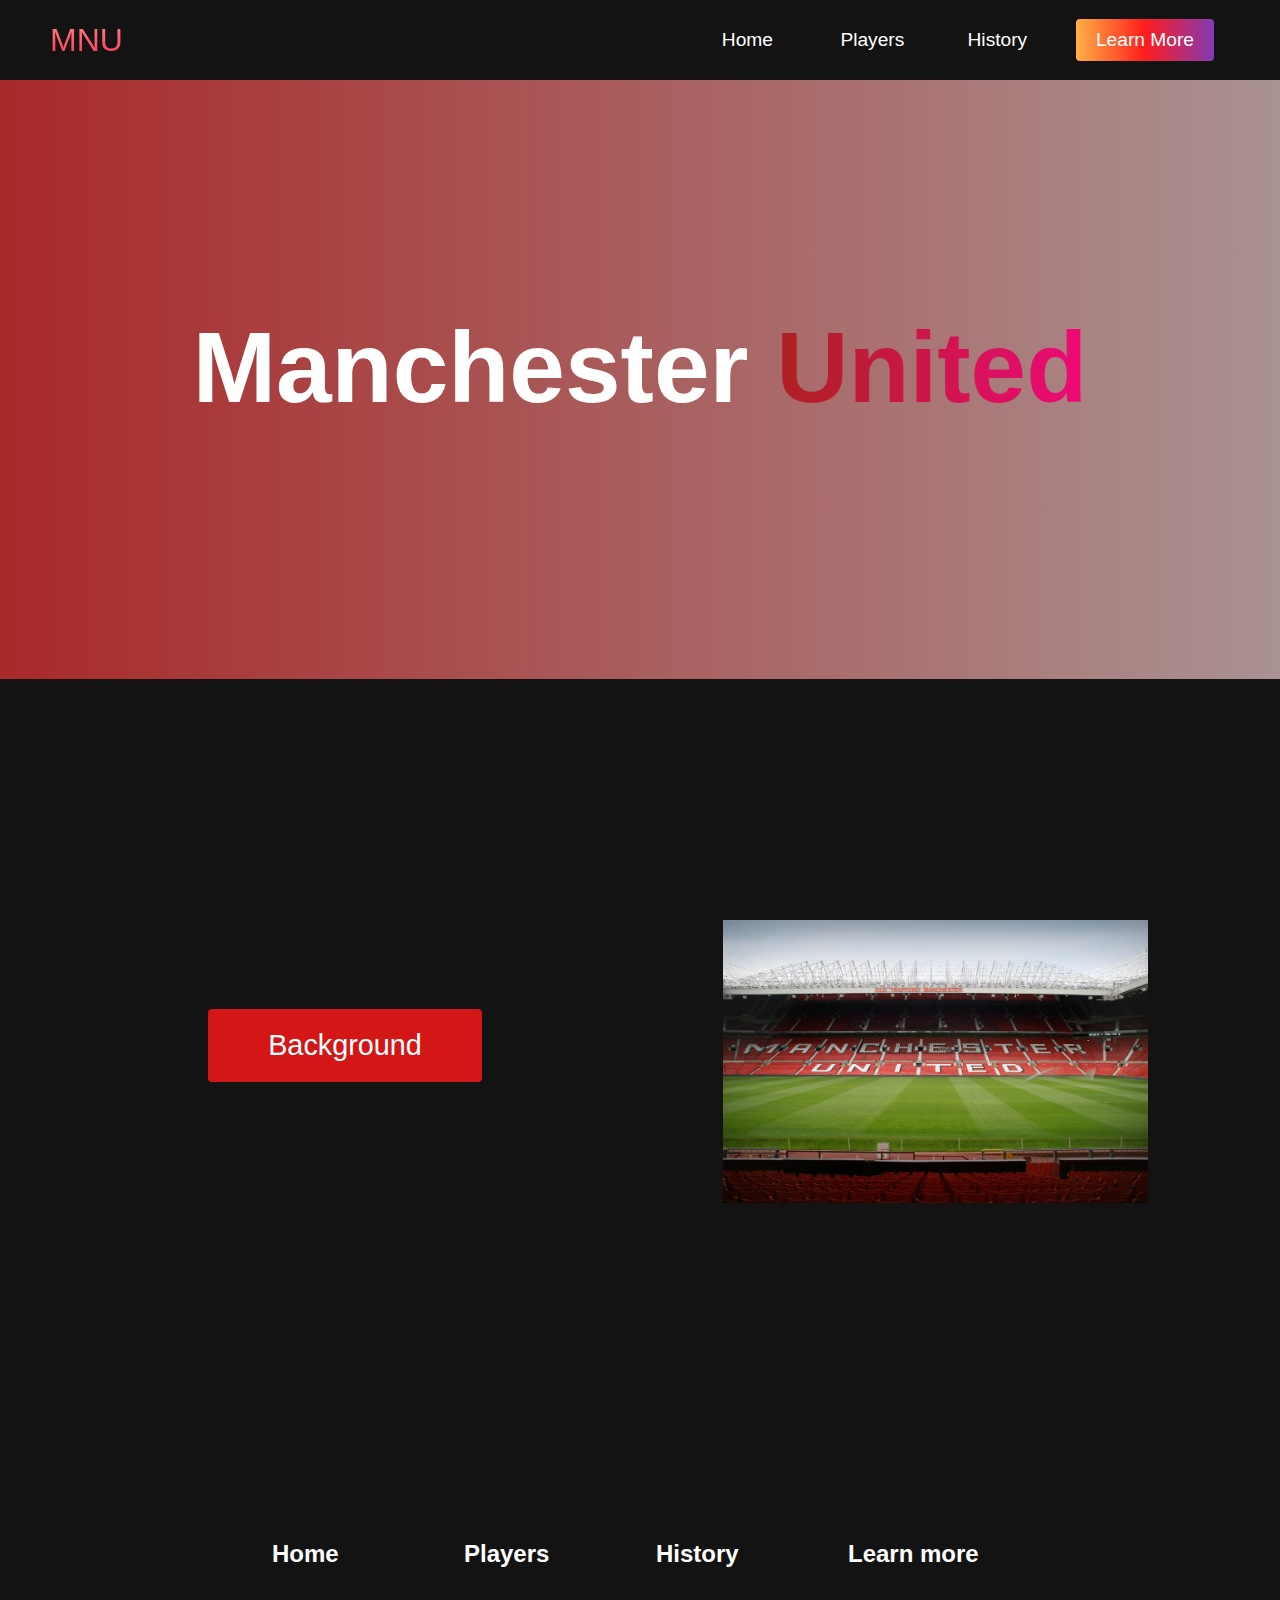
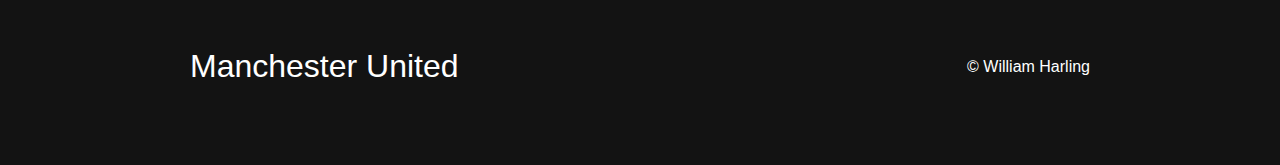
==== index.html @ 5e6eae73 "v" ====
<!DOCTYPE html>
<html lang="en">
  <head>
    <meta charset="UTF-8" />
    <meta name="viewport" content="width=device-width, initial-scale=1.0" />
    <title>Manchester United</title>
    <link rel="stylesheet" href="css/style.css" />
    <link
      rel="stylesheet"
      href="https://use.fontawesome.com/releases/v5.14.0/css/all.css"
      integrity="sha384-HzLeBuhoNPvSl5KYnjx0BT+WB0QEEqLprO+NBkkk5gbc67FTaL7XIGa2w1L0Xbgc"
      crossorigin="anonymous"

    />
    <link rel="icon" type="image/x-icon" href="img/logga.png">
  </head>
  <body>
    <!-- Navbaren !-->
    <nav class="navbar">
      <div class="navbar__container">
        <a href="#home" id="navbar__logo">MNU</a>
        <div class="navbar__toggle" id="mobile-menu">
          <span class="bar"></span> <span class="bar"></span>
          <span class="bar"></span>
        </div>
        <ul class="navbar__menu">
          <li class="navbar__item">
            <a href="#home" class="navbar__links" id="home-page">Home</a>
          </li>
          <li class="navbar__item">
            <a href="spelare.html" class="navbar__links" id="about-page">Players</a>
          </li>
          <li class="navbar__item">
            <a href="history.html" class="navbar__links" id="services-page"
              >History</a
            >
          </li>
          <li class="navbar__btn">
            <a href="https://www.manutd.com/" class="button" id="signup" target="_blank">Learn More</a>
          </li>
        </ul>
      </div>
    </nav>
    <!-- Det som finns under navbaren, en titel -->
    <div class="banner" id="home">
        <div class="banner__container">
          <h1 class="banner__heading">Manchester <span>United</span></h1>
          <p class="banner__description"></p>
          
        </div>
      </div>
      <!--Det som är under bannern, lite bakgrunds info-->
      <div class="main" id="sign-up">
        <div class="main__container">
          <div class="main__content">
           
            
            <button class="main__btn"><a href="https://en.wikipedia.org/wiki/Manchester_United_F.C." target="_blank">Background</a></button>
          </div>
          <div class="main__img--container">
            <div class="main__img--card" id="card-2">
              <img src="img/old.jpeg" alt="picture of arena">
            </div>
          </div>
        </div>
      </div>
      <div class="footer__container">
        <div class="footer__links">
          <div class="footer__link--wrapper">
            <div class="footer__link--items">
             <a href="#"> <h2>Home</h2></a>            
          </div>
          <div class="footer__link--items">
            <a href="spelare.html"><h2>Players</h2></a>
            
          </div>
        </div>
        <div class="footer__link--wrapper">
          <div class="footer__link--items">
            <a href="history.html"><h2>History</h2></a>

          </div>
          <div class="footer__link--items">
            <a href="https://www.manutd.com/"><h2>Learn more</h2></a>
          
            </div>
          </div>
        </div>
        <section class="social__media">
          <div class="social__media--wrap">
            <div class="footer__logo">
              <a href="/" id="footer__logo">Manchester United</a>
            </div>
            <p class="website__rights">© William Harling</p>
            
          </div>
        </section>
      </div>

      <script src="js/script.js"></script>
  </body>
</html>
---- css/style.css ----
* {
  box-sizing: border-box;
  margin: 0;
  padding: 0;
  font-family: 'Kumbh Sans', sans-serif;
  scroll-behavior: smooth;
}

.navbar {
  background: #131313;
  height: 80px;
  display: flex;
  justify-content: center;
  align-items: center;
  font-size: 1.2rem;
  position: sticky;
  top: 0;
  z-index: 999;
}

.navbar__container {
  display: flex;
  justify-content: space-between;
  height: 80px;
  z-index: 1;
  width: 100%;
  max-width: 1300px;
  margin: 0 auto;
  padding: 0 50px;
}

#navbar__logo {
  background-color: #ff8177;
  background-image: linear-gradient(to top, #ff0844 0%, #ffb199 100%);
  background-size: 100%;
  -webkit-background-clip: text;
  background-clip: text;
  -moz-background-clip: text;
  -webkit-text-fill-color: transparent;
  -moz-text-fill-color: transparent;
  display: flex;
  align-items: center;
  cursor: pointer;
  text-decoration: none;
  font-size: 2rem;
}

.navbar__menu {
  display: flex;
  align-items: center;
  list-style: none;
}

.navbar__item {
  height: 80px;
}

.navbar__links {
  color: #fff;
  display: flex;
  align-items: center;
  justify-content: center;
  width: 125px;
  text-decoration: none;
  height: 100%;
  transition: all 0.3s ease;
}

.navbar__btn {
  display: flex;
  justify-content: center;
  align-items: center;
  padding: 0 1rem;
  width: 100%;
}

.button {
  display: flex;
  justify-content: center;
  align-items: center;
  text-decoration: none;
  padding: 10px 20px;
  height: 100%;
  width: 100%;
  border: none;
  outline: none;
  border-radius: 4px;
  background: #833ab4;
  background: -webkit-linear-gradient(to right, #fcb045, #fd1d1d, #833ab4);
  background: linear-gradient(to right, #fcb045, #fd1d1d, #833ab4);
  color: #fff;
  transition: all 0.3s ease;
}

.navbar__links:hover {
  color: #9518fc;
  transition: all 0.3s ease;
}
/* Så att navbaren ska fungera på mobil, när man går in på sidan på mobilen så försvinner alternativen och det blir en hamburgarmeny*/
@media screen and (max-width: 960px) {
  .navbar__container {
    display: flex;
    justify-content: space-between;
    height: 80px;
    z-index: 1;
    width: 100%;
    max-width: 1300px;
    padding: 0;
  }

  .navbar__menu {
    display: grid;
    grid-template-columns: auto;
    margin: 0;
    width: 100%;
    position: absolute;
    top: -1000px;
    opacity: 1;
    transition: all 0.5s ease;
    z-index: -1;
  }

  .navbar__menu.active {
    background: #131313;
    top: 100%;
    opacity: 1;
    transition: all 0.5s ease;
    z-index: 99;
    height: 60vh;
    font-size: 1.6rem;
  }

  #navbar__logo {
    padding-left: 25px;
  }

  .navbar__toggle .bar {
    width: 25px;
    height: 3px;
    margin: 5px auto;
    transition: all 0.3s ease-in-out;
    background: #fff;
  }

  .navbar__item {
    width: 100%;
  }

  .navbar__links {
    text-align: center;
    padding: 2rem;
    width: 100%;
    display: table;
  }

  .navbar__btn {
    padding-bottom: 2rem;
  }

  .button {
    display: flex;
    justify-content: center;
    align-items: center;
    width: 80%;
    height: 80px;
    margin: 0;
  }

  #mobile-menu {
    position: absolute;
    top: 20%;
    right: 5%;
    transform: translate(5%, 20%);
  }

  .navbar__toggle .bar {
    display: block;
    cursor: pointer;
  }

  #mobile-menu.is-active .bar:nth-child(2) {
    opacity: 0;
  }

  #mobile-menu.is-active .bar:nth-child(1) {
    transform: translateY(8px) rotate(45deg);
  }

  #mobile-menu.is-active .bar:nth-child(3) {
    transform: translateY(-8px) rotate(-45deg);
  }
}
.banner {
  background: #672828;
  background: linear-gradient(to right, #a92929, #aa9292);
  padding: 200px 0;
 
}
.banner_players {
  background: #672828;
  background: linear-gradient(to right, #a9298b, #353232);
  padding: 200px 0;
 
}

.banner__container {
  display: flex;
  flex-direction: column;
  justify-content: center;
  align-items: center;
  max-width: 1200px;
  margin: 0 auto;
  height: 90%;
  text-align: center;
  padding: 30px;
}

.banner__heading {
  font-size: 100px;
  margin-bottom: 24px;
  color: #fff;
}

.banner__heading span {
  background: #ee0979; 
  background: -webkit-linear-gradient(
    to right,
    #ae2222,
    #ee0979
  ); 
  background: linear-gradient(
    to right,
    #ae2121,
    #ee0979
  ); 
  background-size: 100%;
  -webkit-background-clip: text;
  background-clip: text;
  -moz-background-clip: text;
  
  -webkit-text-fill-color: transparent;
  -mo-text-fill-color: transparent;
}

.banner__description {
  font-size: 60px;
  background: #da22ff; 
  background: -webkit-linear-gradient(
    to right,
    #9114ff,
    #da22ff
  ); 
  background: linear-gradient(
    to right,
    #8f0eff,
    #da22ff
  ); 
  background-size: 100%;
  -webkit-background-clip: text;
  background-clip: text;
  -moz-background-clip: text;
  -webkit-text-fill-color: transparent;
  -moz-text-fill-color: transparent;
}

.highlight {
  border-bottom: 4px solid rgb(132, 0, 255);
}

@media screen and (max-width: 768px) {
  .banner__heading {
    font-size: 60px;
  }

  .banner__description {
    font-size: 40px;
  }
}
.main__btn {
  font-size: 1.8rem;
  background: #d31616;
 
  padding: 20px 60px;
  border: none;
  border-radius: 4px;
  margin-top: 2rem;
  cursor: pointer;
  position: relative;
  transition: all 0.35s;
  outline: none;
}

.main__btn a {
  position: relative;
  z-index: 2;
  color: #fff;
  text-decoration: none;
}

.main__img--container {
  text-align: center;
 
}

.main__img--card {

  margin: 10px;
  height: 750px;
  width: 750px;
  border-radius: 4px;
  display: flex;
  flex-direction: column;
  justify-content: center;

 
}

.main__container {
  display: grid;
  grid-template-columns: 1fr 1fr;
  align-items: center;
  justify-content: center;
  margin: 0 auto;
  height: 90%;
  z-index: 1;
  width: 100%;
  max-width: 1300px;
  padding: 0 50px;
}


/* För mindre skärmar */
@media screen and (max-width: 700px) {
  .main__container {
    display: grid;
  grid-template-columns: 1fr;
  align-items: center;
  justify-content: center;
  margin:  auto;
  height: 90%;
  z-index: 1;
  width: 100%;
  max-width: 1300px;
  padding:  50px;
}
  }

  .main__img--container {
    display: flex;
    justify-content: center;
  }

  .main__img--card {
    height: 425px;
    width: 425px;
  }

  .main__content {
    text-align: center;
    margin-bottom: 4rem;
  }

  .main__content h1 {
    font-size: 2.5rem;
    margin-top: 2rem;
  }

  .main__content h2 {
    font-size: 3rem;
  }

  .main__content p {
    margin-top: 1rem;
    font-size: 1.5rem;
  }
  


.main {
  background-color: #131313;
  padding: 10rem 0;
}



.main__content {
  color: #fff;
  width: 100%;
}

.main__content h1 {
  font-size: 2rem;
  background-color: #fe3b6f;
  background-image: linear-gradient(to top, #ff087b 0%, #ed1a52 100%);
  background-size: 100%;
  -webkit-background-clip: text;
  background-clip: text;
  -moz-background-clip: text;
  -webkit-text-fill-color: transparent;
  -moz-text-fill-color: transparent;
  text-transform: uppercase;
  margin-bottom: 32px;
}

.main__content h2 {
  font-size: 4rem;
  background: #ff8177; /* fallback for old browsers */
  background: -webkit-linear-gradient(
    to right,
    #9114ff,
    #da22ff
  ); /* Chrome 10-25, Safari 5.1-6 */
  background: linear-gradient(
    to right,
    #8f0eff,
    #da22ff
  ); /* W3C, IE 10+/ Edge, Firefox 16+, Chrome 26+, Opera 12+, Safari 7+ */
  background-size: 100%;
  -webkit-background-clip: text;
  background-clip: text;
  -moz-background-clip: text;
  -webkit-text-fill-color: transparent;
  -moz-text-fill-color: transparent;
}

.main__content p {
  margin-top: 1rem;
  font-size: 2rem;
  font-weight: 700;
}
/*Footern, det som är längst ner på sidan*/
.footer__container {
  background-color: #131313;
  padding: 5rem 0;
  display: flex;
  flex-direction: column;
  justify-content: center;
  align-items: center;
}
/*De olika texterna som finns längst ner*/
#footer__logo {
  color: #fff;
  display: flex;
  align-items: center;
  cursor: pointer;
  text-decoration: none;
  font-size: 2rem;
}

.footer__links {
  width: 100%;
  max-width: 1000px;
  display: flex;
  justify-content: center;
}

.footer__link--wrapper {
  display: flex;
}

.footer__link--items {
  display: flex;
  flex-direction: column;
  align-items: flex-start;
  margin: 16px;
  text-align: left;
  width: 160px;
  box-sizing: border-box;
}

.footer__link--items h2 {
  margin-bottom: 16px;
  color: #fff;
}

.footer__link--items a {
  color: #fff;
  text-decoration: none;
  margin-bottom: 0.5rem;
  transition: 0.3 ease-out;
}

.footer__link--items a:hover {
  color: #e9e9e9;
  transition: 0.3 ease-out;
}

.social__icon--link {
  color: #fff;
  font-size: 24px;
}

.social__media {
  max-width: 1000px;
  width: 100%;
}

.social__media--wrap {
  display: flex;
  justify-content: space-between;
  align-items: center;
  width: 90%;
  max-width: 1000px;
  margin: 40px auto 0 auto;
}

.social__icons {
  display: flex;
  justify-content: space-between;
  align-items: center;
  width: 240px;
}

.website__rights {
  color: #fff;
}
/*Footern blir responsiv*/
@media screen and (max-width: 820px) {
  *{
    margin: 0px;
    padding: 0px;
  }
  .footer__links {
    padding-top: 2rem;
  }

  #footer__logo {
    margin-bottom: 2rem;
  }

  .website__rights {
    margin-bottom: 2rem;
  }

  .footer__link--wrapper {
    flex-direction: column;
  }

  .social__media--wrap {
    flex-direction: column;
  }
}

@media screen and (max-width: 480px) {
  .footer__link--items {
    margin: 0;
    padding: 10px;
    width: 100%;
  }
}

@media screen and (max-width: 446px){
  .main__img--card{
width: 300px;
  }
}
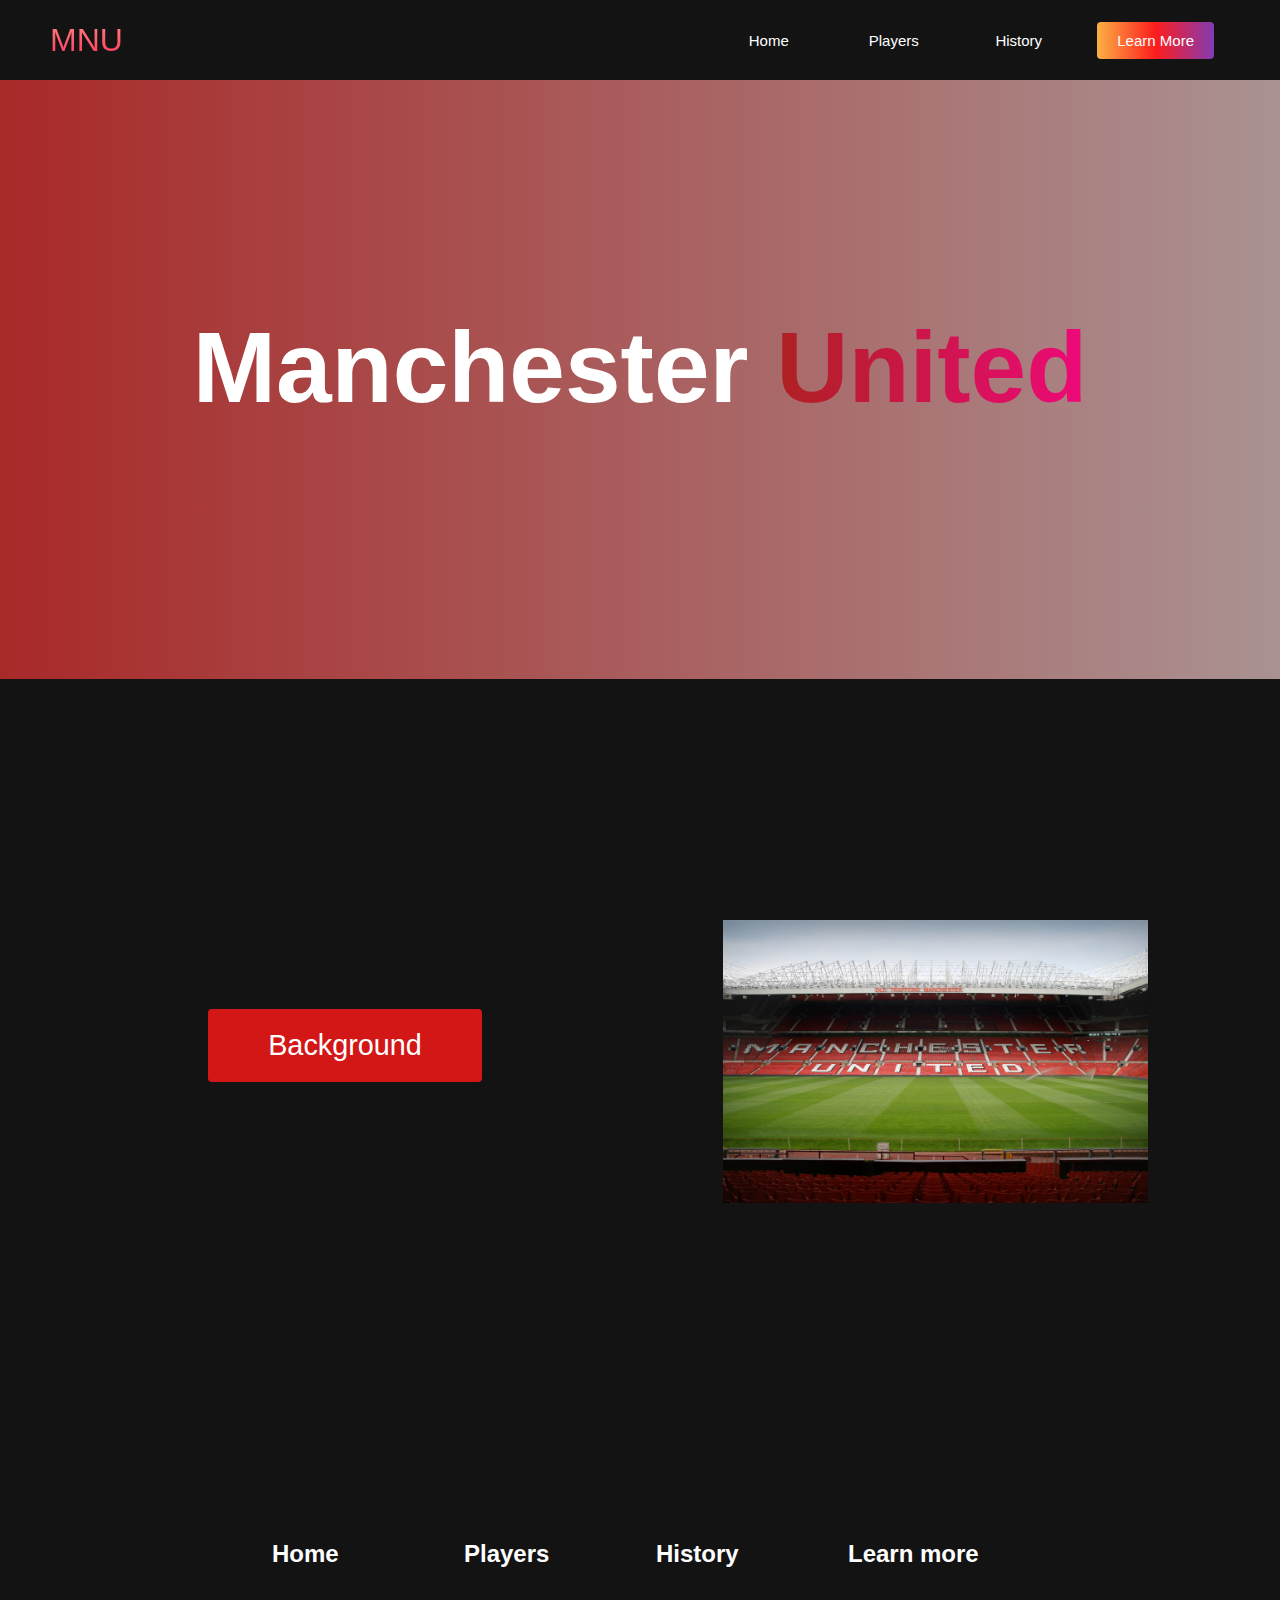
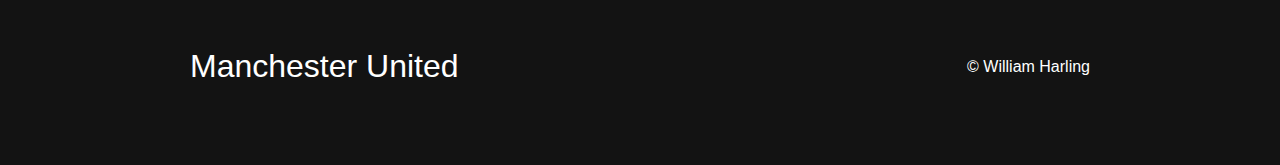
==== commit 32f77079: "v" ====
--- a/index.html
+++ b/index.html
@@ -75,6 +75,7 @@
             
           </div>
         </div>
+        <!--Det som är längst ner på sidan, länkar till mina andra sidor, utifall javascripten inte skulle fungera-->
         <div class="footer__link--wrapper">
           <div class="footer__link--items">
             <a href="history.html"><h2>History</h2></a>
--- a/css/style.css
+++ b/css/style.css
@@ -5,7 +5,7 @@
   font-family: 'Kumbh Sans', sans-serif;
   scroll-behavior: smooth;
 }
-
+/*Det som gör så att navbaren ser ut som den gör, färger, storlek etc. */
 .navbar {
   background: #131313;
   height: 80px;
@@ -28,7 +28,7 @@
   margin: 0 auto;
   padding: 0 50px;
 }
-
+/* Loggan i vänstra hörnet, linear gradient är vilka färger den har, webkit och moz är så att linear gradient funkar på till exempel safari*/
 #navbar__logo {
   background-color: #ff8177;
   background-image: linear-gradient(to top, #ff0844 0%, #ffb199 100%);
@@ -44,7 +44,7 @@
   text-decoration: none;
   font-size: 2rem;
 }
-
+/* Vart de olika grejerna i navbaren ska vara någon*/
 .navbar__menu {
   display: flex;
   align-items: center;
@@ -177,7 +177,7 @@
     display: block;
     cursor: pointer;
   }
-
+/* Det som gör att menyn animeras när man klickar på den*/
   #mobile-menu.is-active .bar:nth-child(2) {
     opacity: 0;
   }
@@ -190,6 +190,7 @@
     transform: translateY(-8px) rotate(-45deg);
   }
 }
+/*Det som är under navbaren, bakgrundsfärg*/
 .banner {
   background: #672828;
   background: linear-gradient(to right, #a92929, #aa9292);
@@ -202,7 +203,7 @@
   padding: 200px 0;
  
 }
-
+/* Vart texten ska finnas inuti bannern*/
 .banner__container {
   display: flex;
   flex-direction: column;
@@ -266,7 +267,7 @@
 .highlight {
   border-bottom: 4px solid rgb(132, 0, 255);
 }
-
+/* Så att bannern fungerar på mindre skärmar*/
 @media screen and (max-width: 768px) {
   .banner__heading {
     font-size: 60px;
@@ -276,6 +277,7 @@
     font-size: 40px;
   }
 }
+/* Det som är under bannern, en bild och en knapp*/
 .main__btn {
   font-size: 1.8rem;
   background: #d31616;
@@ -329,7 +331,7 @@
 }
 
 
-/* För mindre skärmar */
+/* För mindre skärmar, detta gör så att när man byter till mobil så hamnar texten ovanför bilden. */
 @media screen and (max-width: 700px) {
   .main__container {
     display: grid;
@@ -404,17 +406,17 @@
 
 .main__content h2 {
   font-size: 4rem;
-  background: #ff8177; /* fallback for old browsers */
+  background: #ff8177; 
   background: -webkit-linear-gradient(
     to right,
     #9114ff,
     #da22ff
-  ); /* Chrome 10-25, Safari 5.1-6 */
+  ); 
   background: linear-gradient(
     to right,
     #8f0eff,
     #da22ff
-  ); /* W3C, IE 10+/ Edge, Firefox 16+, Chrome 26+, Opera 12+, Safari 7+ */
+  ); /* Det funkar på olika browsers*/
   background-size: 100%;
   -webkit-background-clip: text;
   background-clip: text;
@@ -477,12 +479,12 @@
   color: #fff;
   text-decoration: none;
   margin-bottom: 0.5rem;
-  transition: 0.3 ease-out;
+  transition: 0.3s ease-out;
 }
 
 .footer__link--items a:hover {
   color: #e9e9e9;
-  transition: 0.3 ease-out;
+  transition: 0.3s ease-out;
 }
 
 .social__icon--link {
@@ -554,3 +556,174 @@
 width: 300px;
   }
 }
+
+*{
+  padding: 0;
+  margin: 0;
+  box-sizing: border-box;
+}
+/* Detta gör så att jag kan göra samma sak på de andra sidorna, fast med till exempel olika färger*/
+.mainy{
+  width: 100%;
+  height: auto;
+  background-color: rgb(245, 245, 245);
+  font-family: poppins;
+  padding: 50px 0;
+  display: grid;
+  place-items: center;
+}
+.mainy .heading{
+  font-size: 27px;
+  font-weight: 500;
+  color: rgb(236, 6, 6);
+  position: relative;
+  margin-bottom: 80px;
+}
+.heading::after{
+  content: " ";
+  position: absolute;
+  width: 50%;
+  height: 4px;
+  left: 50%;
+  bottom: -5px;
+  background-image: linear-gradient(to right, rgb(43, 41, 46), rgb(150, 54, 54));
+  transform: translateX(-50%);
+}
+
+/* Detta är css för tidslinjekoden  */
+
+.containyr{
+  width: 70%;
+  height: auto;
+  position: relative;
+}
+.containyr ul::after{
+  position: absolute;
+  content: '';
+  width: 2px;
+  height: 100%;
+  background-image: linear-gradient(to right, rgb(41, 34, 34), rgb(104, 89, 89));
+}
+.containyr ul{
+  list-style: none;
+}
+.containyr ul li{
+  width: 50%;
+  height: auto;
+  padding: 15px 20px;
+  background-color: #fff;
+  margin-bottom: 30px;
+  border-radius: 10px;
+  box-shadow: 4px 4px 25px rgba(51, 51, 51, 0.192);
+  position: relative;
+  z-index: 99;
+}
+.containyr ul li:nth-child(odd){
+  float: left;
+  clear: right;
+  transform: translateX(-30px);
+}
+.containyr ul li:nth-child(odd) .date{
+  right: 20px;
+}
+.containyr ul li:nth-child(even){
+  float: right;
+  clear: left;
+  transform: translateX(30px);
+}
+.containyr ul li:nth-child(4){
+  margin-bottom: 0;
+}
+.containyr ul li .title{
+  font-size: 20px;
+  font-weight: 500;
+  color: rgb(236, 6, 6);
+}
+ul li p{
+  font-size: 15px;
+  color: rgb(227, 20, 20);
+  margin: 7px 0;
+  line-height: 23px;
+}
+ul li a{
+  font-size: 15px;
+  color: rgb(236, 6, 6);
+  text-decoration: none;
+}
+ul li .date{
+  position: absolute;
+  top: -45px;
+  width: 135px;
+  height: 35px;
+  border-radius: 20px;
+  color: #fff;
+  background-image: linear-gradient(to right, rgb(184, 49, 49), rgb(176, 39, 39));
+  display: grid;
+  place-items: center;
+  font-size: 14px;
+}
+.containyr ul li .circle{
+  width: 30px;
+  height: 30px;
+  border-radius: 50%;
+  background-color: rgba(151, 37, 37, 0.401);
+  position: absolute;
+  top: 0;
+}
+.containyr ul li .circle::after{
+  content: '';
+  position: absolute;
+  width: 15px;
+  height: 15px;
+  background-color: rgb(208, 21, 21);
+  border-radius: 50%;
+  top: 50%;
+  left: 50%;
+  transform: translate(-50%, -50%);
+}
+.containyr ul li:nth-child(odd) .circle{
+  right: -30px;
+  transform: translate(50%, -50%);
+}
+.containyr ul li:nth-child(even) .circle{
+  left: -30px;
+  transform: translate(-50%, -50%);
+}
+
+/*  Så att tidslinjen blir responsiv */
+
+@media screen and (max-width:1224px){
+  .containyr{
+      width: 85%;
+  }
+}
+
+@media screen and (max-width:993px){
+  .containyr{
+      width: 80%;
+      transform: translateX(15px);
+  }
+  .containyr ul::after{
+      left: -30px;
+  }
+  .containyr ul li{
+      width: 100%;
+      float: none;
+      clear: none;
+      margin-bottom: 80px;
+  }
+  .containyr ul li:nth-child(odd){
+      text-align: left;
+      transform: translateX(0);
+  }
+  .containyr ul li:nth-child(odd) .date{
+      left: 20px;
+  }
+  .containyr ul li:nth-child(odd) .circle{
+      left: -30px;
+      transform: translate(-50%, -50%);
+  }
+  .containyr ul li:nth-child(even){
+      transform: translateX(0);
+  }
+}
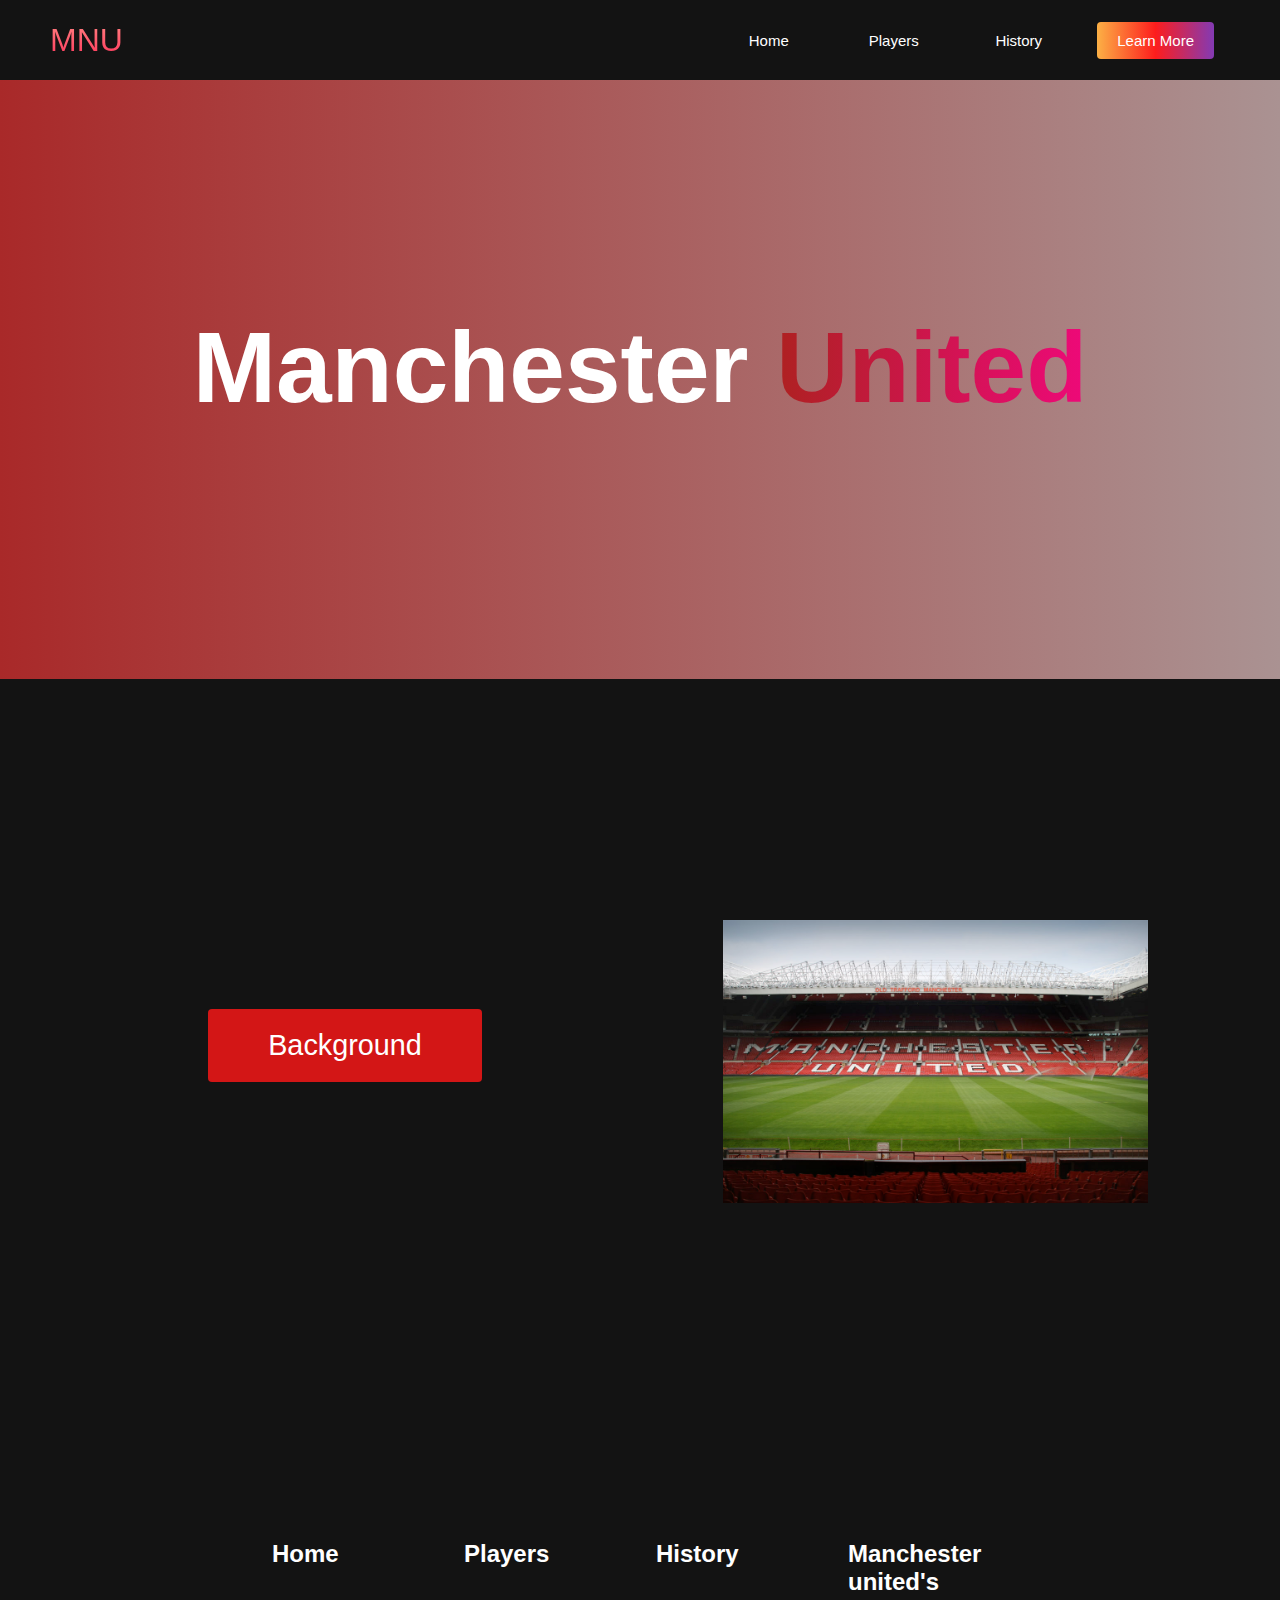
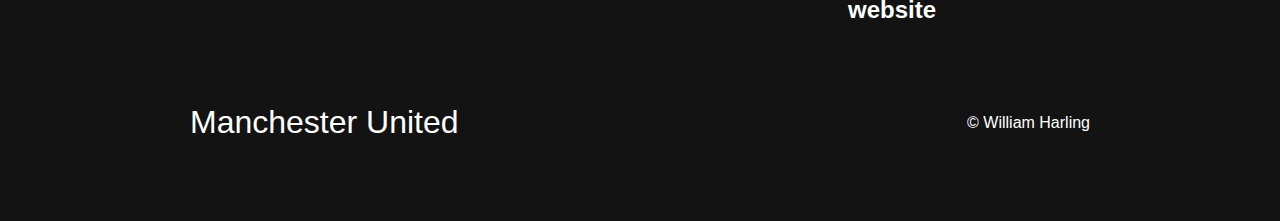
==== commit 4fccf8ef: "h" ====
--- a/index.html
+++ b/index.html
@@ -10,8 +10,9 @@
       href="https://use.fontawesome.com/releases/v5.14.0/css/all.css"
       integrity="sha384-HzLeBuhoNPvSl5KYnjx0BT+WB0QEEqLprO+NBkkk5gbc67FTaL7XIGa2w1L0Xbgc"
       crossorigin="anonymous"
-
+      
     />
+    <meta name="description" content="A website about manchester united">
     <link rel="icon" type="image/x-icon" href="img/logga.png">
   </head>
   <body>
@@ -32,8 +33,7 @@
           </li>
           <li class="navbar__item">
             <a href="history.html" class="navbar__links" id="services-page"
-              >History</a
-            >
+              >History</a>
           </li>
           <li class="navbar__btn">
             <a href="https://www.manutd.com/" class="button" id="signup" target="_blank">Learn More</a>
@@ -82,7 +82,7 @@
 
           </div>
           <div class="footer__link--items">
-            <a href="https://www.manutd.com/"><h2>Learn more</h2></a>
+            <a href="https://www.manutd.com/" target="_blank"><h2>Manchester united's website</h2></a>
           
             </div>
           </div>
--- a/css/style.css
+++ b/css/style.css
@@ -346,7 +346,13 @@
   padding:  50px;
 }
   }
-
+  @media screen and (max-width: 335px){
+    .main__img--card {
+      height: 100px;
+      width:100px;
+    }
+  
+  }
   .main__img--container {
     display: flex;
     justify-content: center;
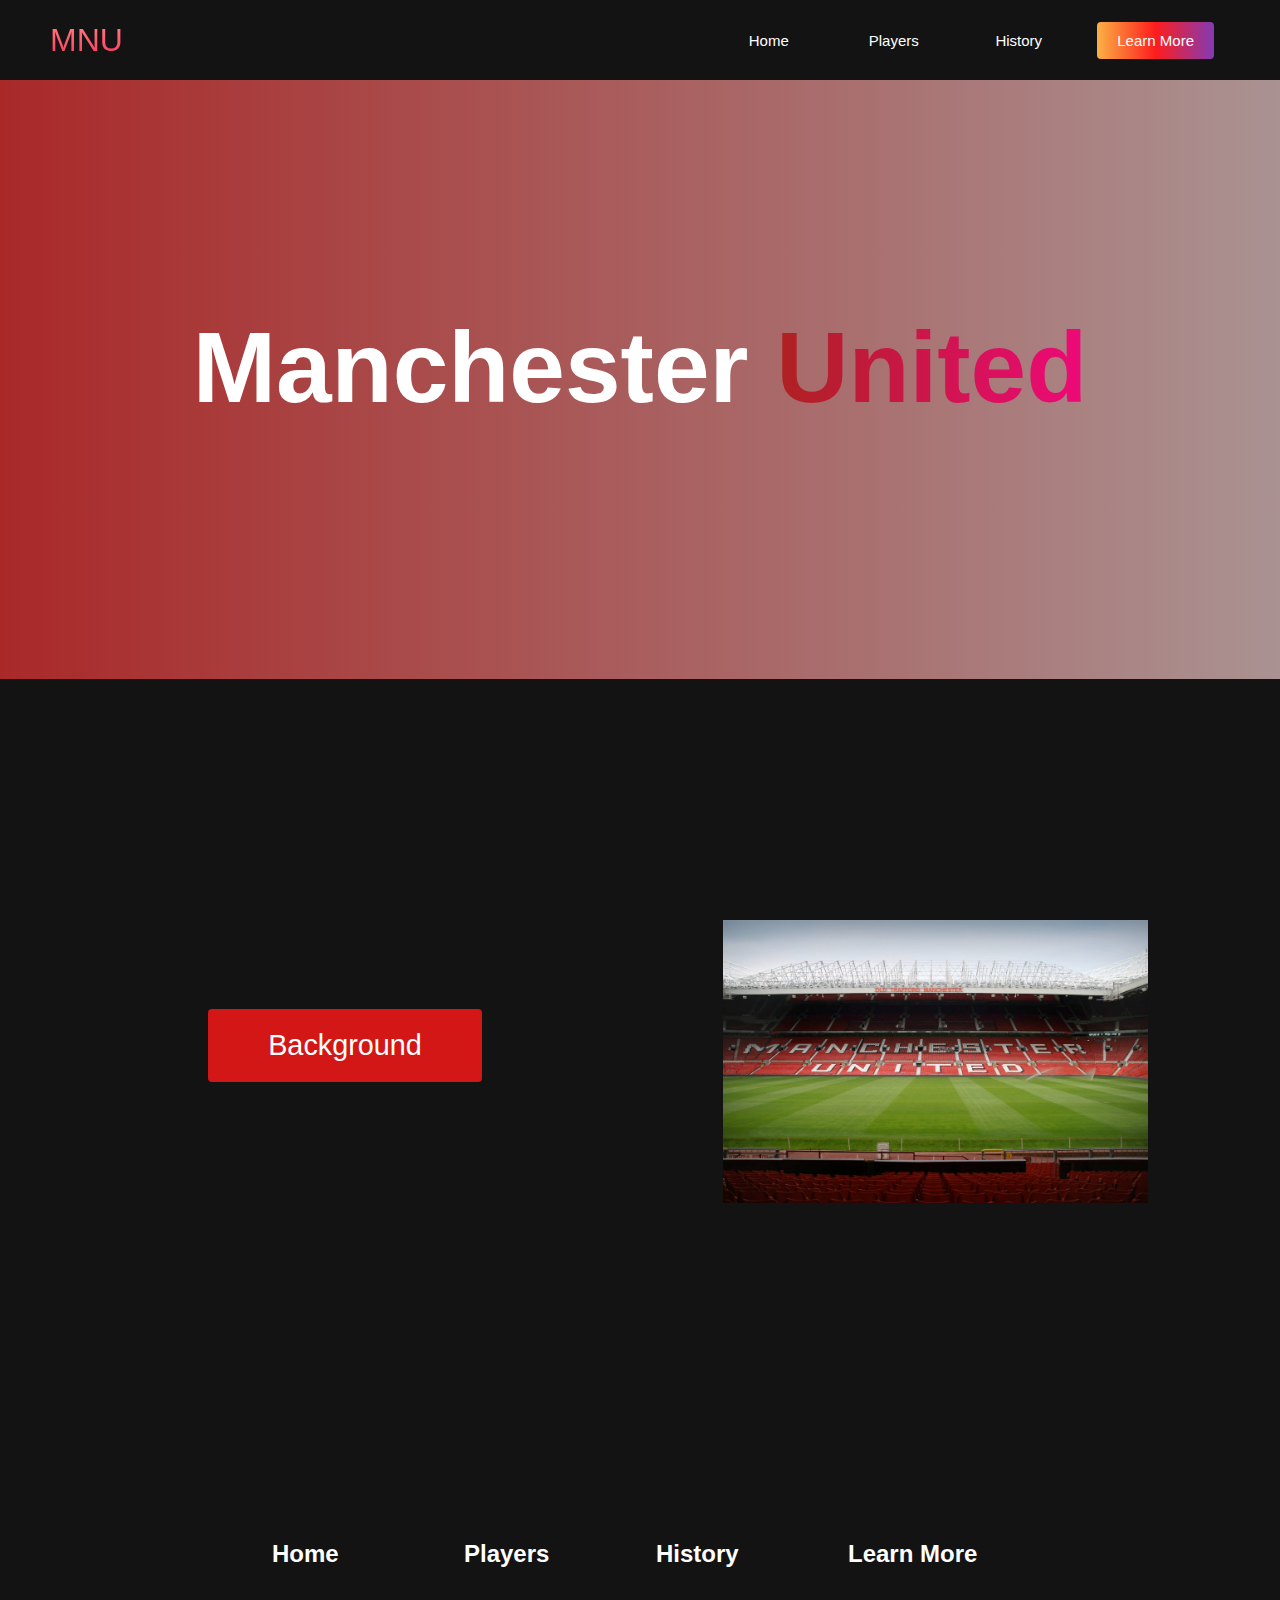
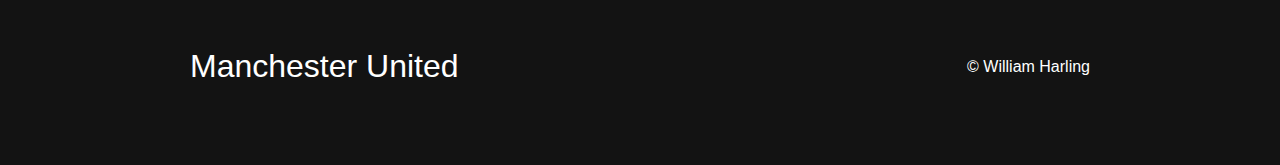
==== commit 25dacf78: "g" ====
--- a/index.html
+++ b/index.html
@@ -59,7 +59,7 @@
           </div>
           <div class="main__img--container">
             <div class="main__img--card" id="card-2">
-              <img src="img/old.jpeg" alt="picture of arena">
+              <img src="img/old.webp" alt="picture of arena">
             </div>
           </div>
         </div>
@@ -82,7 +82,7 @@
 
           </div>
           <div class="footer__link--items">
-            <a href="https://www.manutd.com/" target="_blank"><h2>Manchester united's website</h2></a>
+            <a href="https://www.manutd.com/" target="_blank"><h2>Learn More</h2></a>
           
             </div>
           </div>
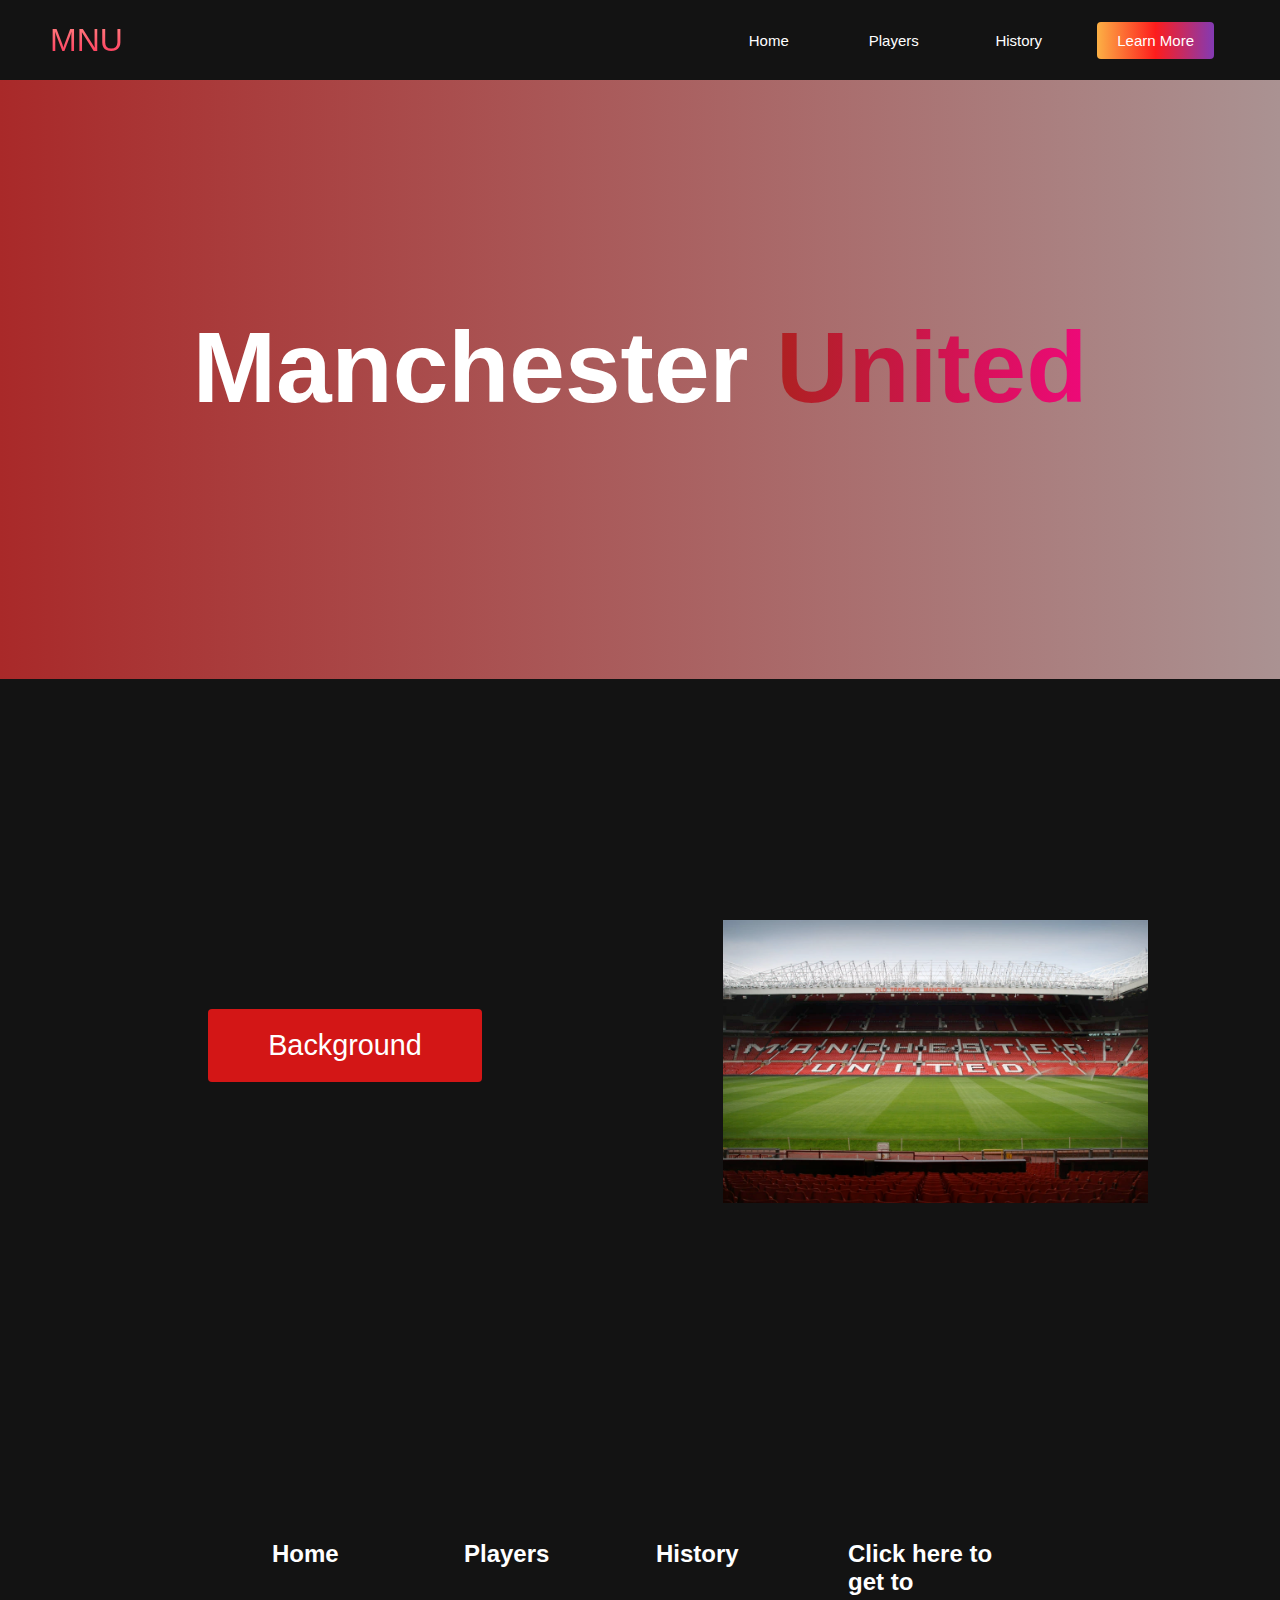
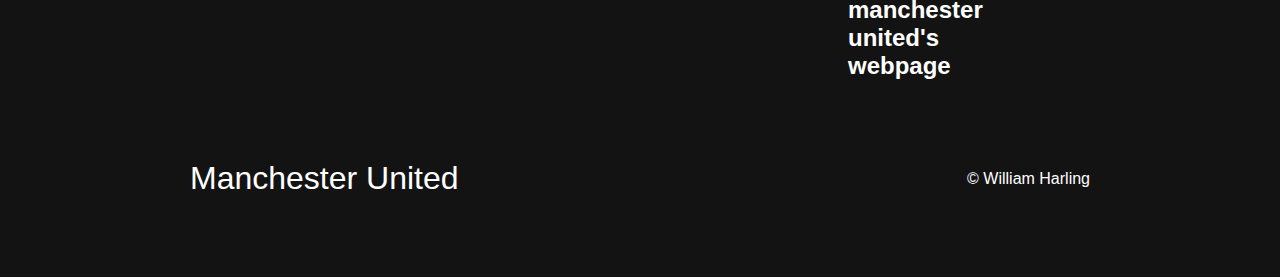
==== commit d496063a: "Update index.html" ====
--- a/index.html
+++ b/index.html
@@ -82,7 +82,7 @@
 
           </div>
           <div class="footer__link--items">
-            <a href="https://www.manutd.com/" target="_blank"><h2>Learn More</h2></a>
+            <a href="https://www.manutd.com/" target="_blank"><h2>Click here to get to manchester united's webpage</h2></a>
           
             </div>
           </div>
